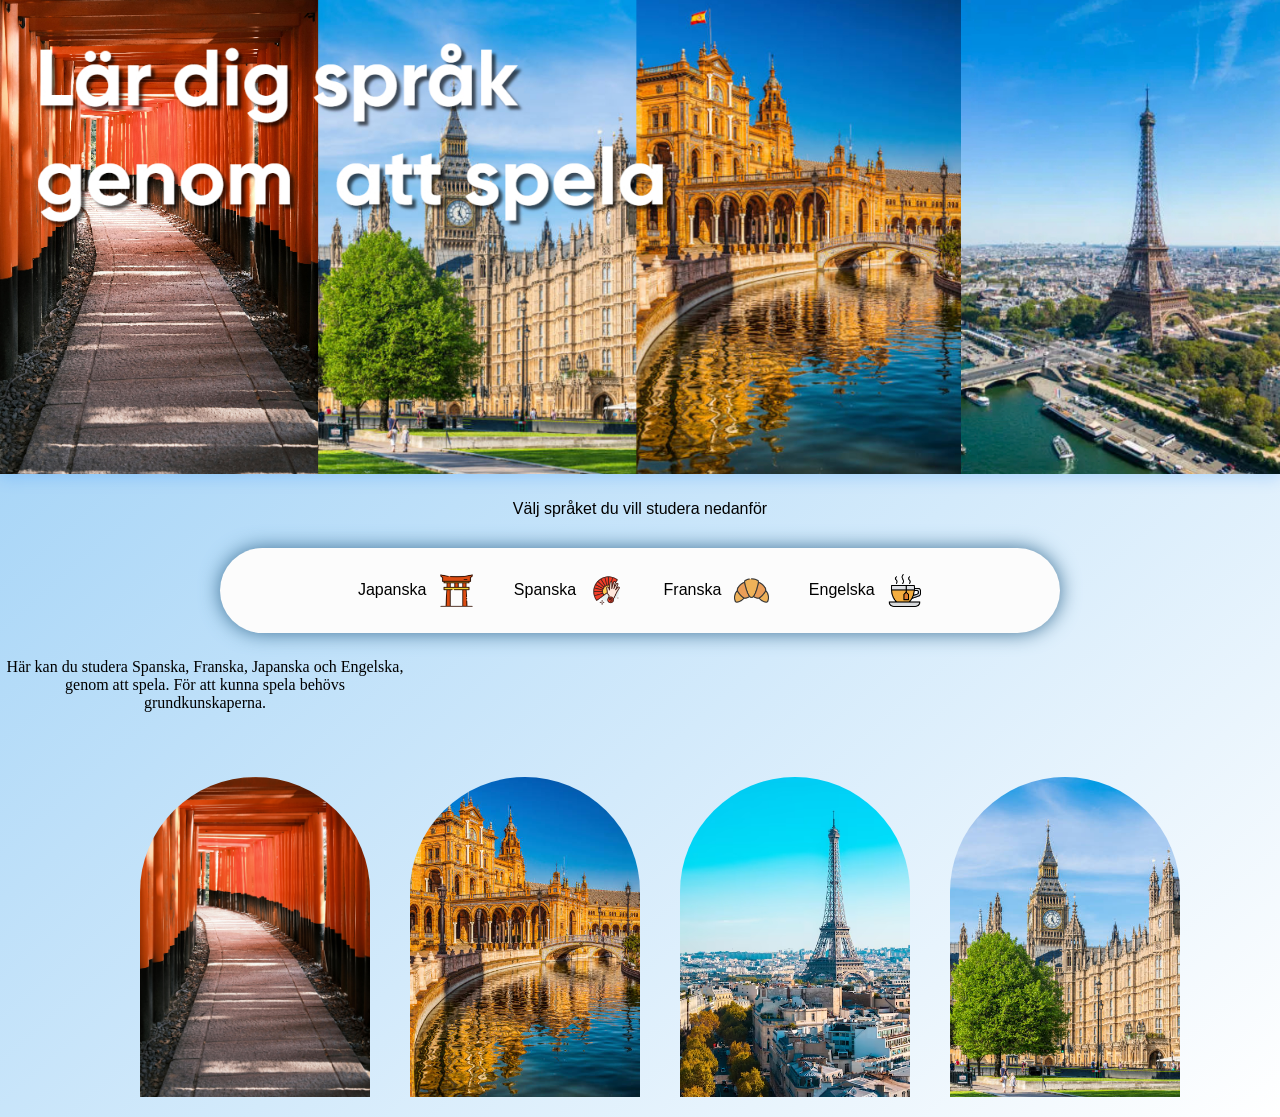
==== index.html @ 817408d9 "Removed the welcome" ====
<!DOCTYPE html>
<html>
<head>
<meta charset="UTF-8">
<title>hemsida</title>
<link rel="stylesheet" href="style.css">
<link rel="preconnect" href="https://fonts.googleapis.com">
<link rel="preconnect" href="https://fonts.gstatic.com" crossorigin>
<link href="https://fonts.googleapis.com/css2?family=Updock&display=swap" rel="stylesheet">
</head>
<body>
<div class= "startbild">
<img src="Lär dig språk (1).jpg" class="startbild1">
</div>
<p class="välj">Välj språket du vill studera nedanför</p>
<ul class="topnav">
    <li><a href="Japanska.html" class="Japanska-länk">Japanska <img src="torii.png" class="nav-icon"></a></li>
    <li><a href="Spanska.html" class="Spanska-länk">Spanska <img src="flamenco.png" class="nav-icon"></a></li>
    <li><a href="Franska.html" class="Franska-länk">Franska <img src="food.png" class="nav-icon"></a></li>
    <li><a href="Engelska.html" class="Engelska-länk">Engelska <img src="3504837.png" class="nav-icon"></a></li>
</ul>
<p class="information">Här kan du studera Spanska, Franska, Japanska och Engelska, genom att spela. 
    För att kunna spela behövs grundkunskaperna.</p>
<div class="bilder">
    <img src="free-photo-of-red-tunnel-in-an-japanese-park.jpeg" alt="Japan" class="image1">
    <img src="istockphoto-1327888154-612x612.jpg" alt="Spanien" class="image2">
    <img src="vertical-shot-eiffel-tower-surrounded-by-buildings-sunlight-paris-france_665346-17166.avif" alt="Frankrike" class="image3">
    <img src="istockphoto-1149156507-612x612.jpg" alt="England" class="image4"> 
</div>
</body>
</html>
---- style.css ----
body {
  margin: 0;
  padding:0;
  overflow-x:hidden;
background-image: linear-gradient(to bottom right, rgb(146, 203, 245), white);
}
.hemsidarubrik{
  font-family: "Updock", cursive;
  font-weight: 400;
  font-style: normal;
  font-size: 80px;
 text-align: center;
 margin: 0;
 padding:0;
}
.välj{
  padding:10px;
  display:flex;
  justify-content: center;
  font-family:Verdana, Geneva, Tahoma, sans-serif;

}
.information{
color: rgb(0, 0, 0);
padding:5px;
text-align: center;
margin-bottom: 40px;
opacity: 0,8;
width: 400px;
}
.topnav{
justify-content: center;
align-items: center;
max-width: 800px;
width:80%;
margin-bottom: 40px;
margin:20px auto;
padding:15px 20px;
position:relative;
overflow: hidden;
display: flex;
background-color: rgb(252, 252, 252);
border-radius: 50px;
box-shadow:0 0 20px rgb(63, 114, 150);
}

.topnav li a{
display:block;
padding:10px 20px;
display: inline-block;
font-family: 'Lucida Sans', 'Lucida Sans Regular', 'Lucida Grande', 'Lucida Sans Unicode', Geneva, Verdana, sans-serif;
color:rgb(0, 0, 0);
text-align: center;
text-decoration: none;
transition: all 0.3s ease-in-out;
}
.topnav li {
list-style: none;
margin: 0;
padding: 0;
float:left;
}
.topnav a{
display:inline-flex;
align-items: center;
gap:8px;
text-decoration: none;
padding:10px 20px;
}
.nav-icon{
  width: 35px;
  height:auto;
  display:inline-block;
  vertical-align: middle;
  margin-left: 8px;
  }
.topnav a:hover{
  padding:10px;
  border-radius: 10px;
  overflow:hidden;
}
.Spanska-länk:hover{
  backdrop-filter: blur(5px);
  background-color: rgb(238, 217, 122);
}
.Japanska-länk:hover{
backdrop-filter: blur(5px);
background-color: rgb(244, 79, 79);
}
.Franska-länk:hover{
  backdrop-filter: blur(5px);
  background-color: rgb(122, 228, 238);
}
.Engelska-länk:hover{
  backdrop-filter: blur(5px);
  background-color: rgb(126, 238, 122);
}
.bilder{
display: flex;
justify-content: center;
gap:40px;
width:100%;
padding: 20px;
}
.image1, .image2, .image3, .image4{
 width:20%;
 max-width:230px;
 height:320px;
 object-fit: cover;
 border-radius: 150px 150px 0 0;
  }
  @keyframes slidedown {
   0% {
    transform: translateY(-100%);
    opacity:0;
   }
   100% {
    transform: translateY(0);
    opacity:1;
   }
  }


  .startbild1{
    width: 100%;
    height: auto;
    margin: 0;
    padding:0;
    box-shadow: 0 4px 15px rgba(0, 120, 255, 0.2);
    display: block;
    animation: slidedown 2s ease-out forwards;
    }
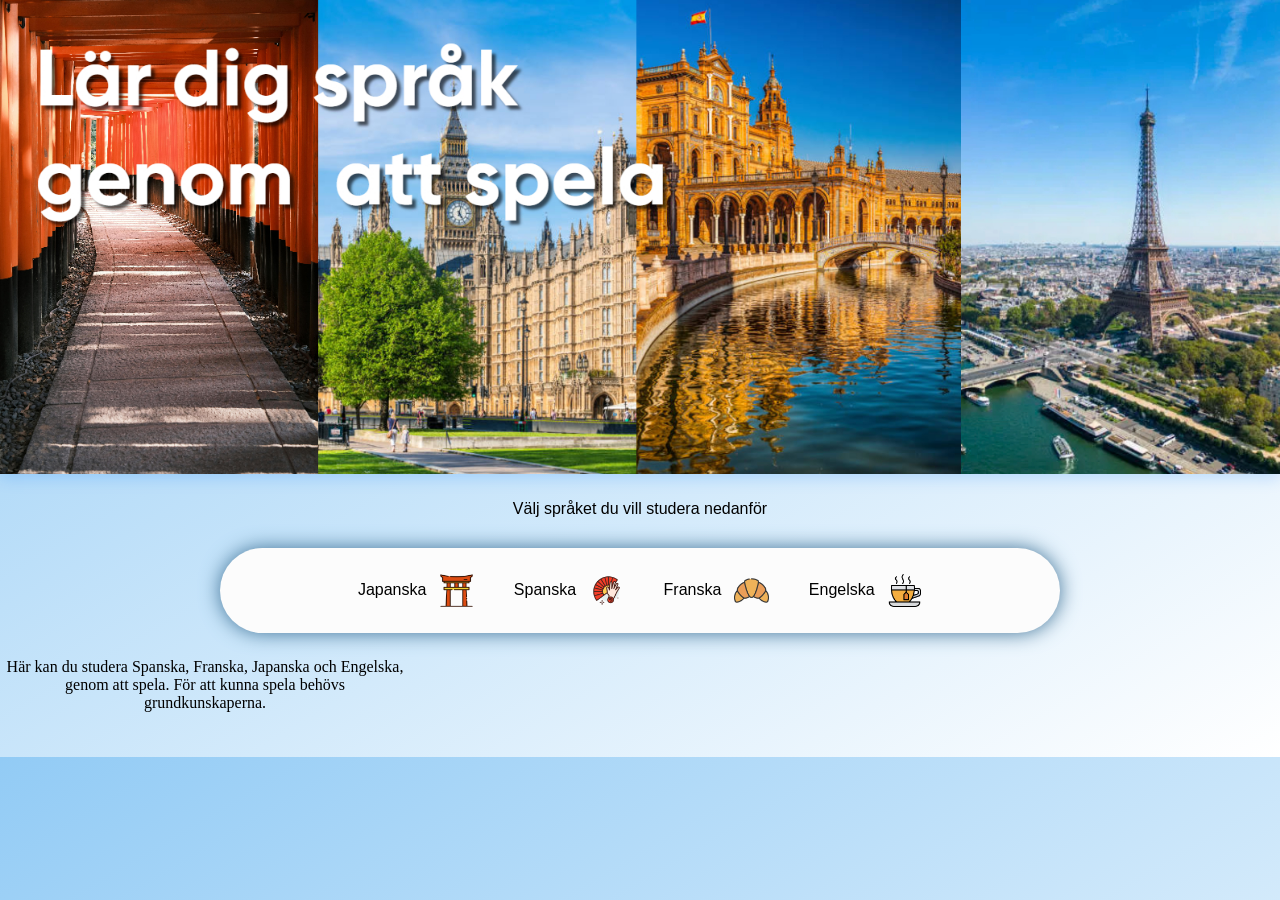
==== commit 1fcbf399: "Removed the orginal pictures" ====
--- a/index.html
+++ b/index.html
@@ -21,11 +21,5 @@
 </ul>
 <p class="information">Här kan du studera Spanska, Franska, Japanska och Engelska, genom att spela. 
     För att kunna spela behövs grundkunskaperna.</p>
-<div class="bilder">
-    <img src="free-photo-of-red-tunnel-in-an-japanese-park.jpeg" alt="Japan" class="image1">
-    <img src="istockphoto-1327888154-612x612.jpg" alt="Spanien" class="image2">
-    <img src="vertical-shot-eiffel-tower-surrounded-by-buildings-sunlight-paris-france_665346-17166.avif" alt="Frankrike" class="image3">
-    <img src="istockphoto-1149156507-612x612.jpg" alt="England" class="image4"> 
-</div>
 </body>
 </html>
--- a/style.css
+++ b/style.css
@@ -102,13 +102,6 @@
 width:100%;
 padding: 20px;
 }
-.image1, .image2, .image3, .image4{
- width:20%;
- max-width:230px;
- height:320px;
- object-fit: cover;
- border-radius: 150px 150px 0 0;
-  }
   @keyframes slidedown {
    0% {
     transform: translateY(-100%);
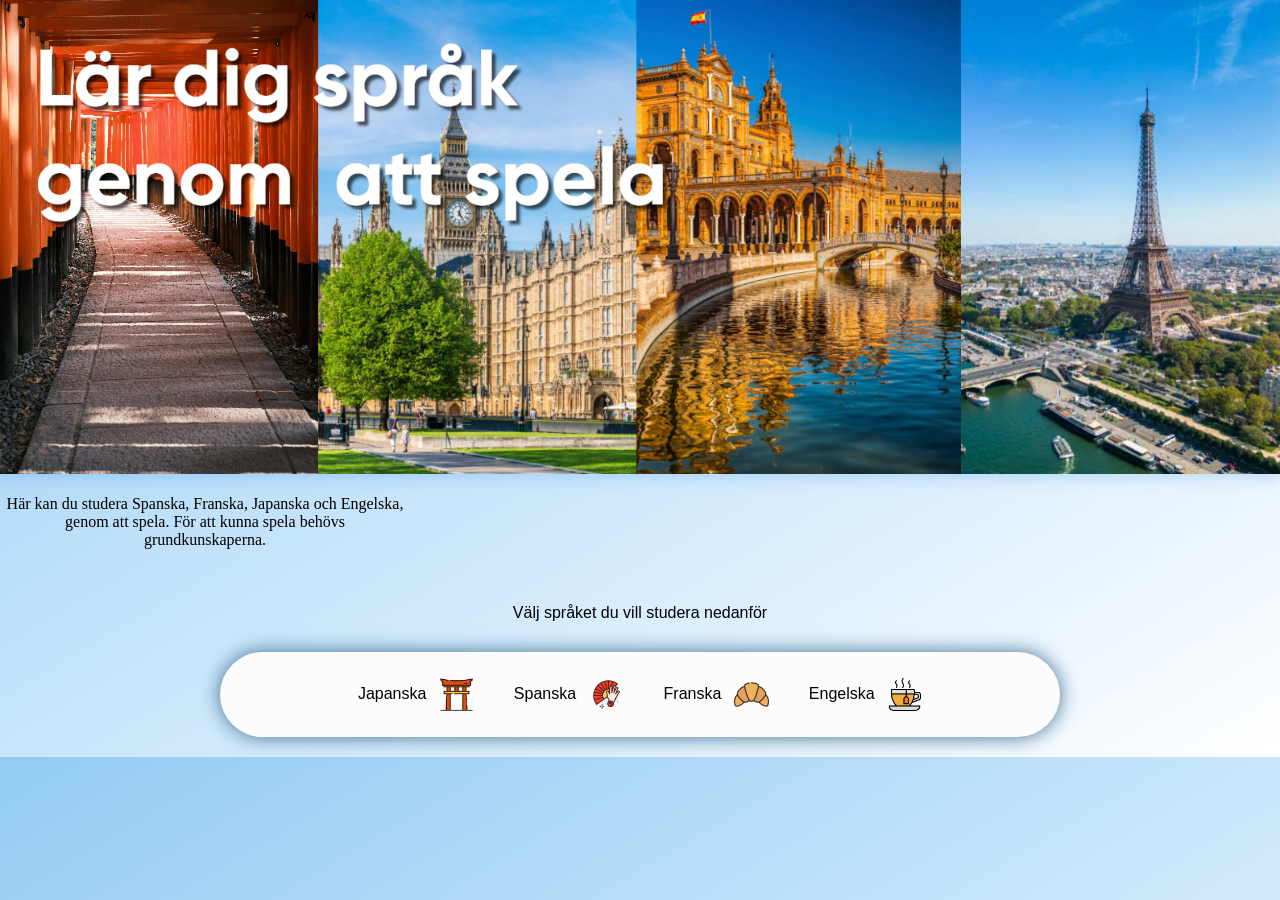
==== commit 5a803922: "moved the text" ====
--- a/index.html
+++ b/index.html
@@ -12,6 +12,8 @@
 <div class= "startbild">
 <img src="Lär dig språk (1).jpg" class="startbild1">
 </div>
+<p class="information">Här kan du studera Spanska, Franska, Japanska och Engelska, genom att spela. 
+    För att kunna spela behövs grundkunskaperna.</p>
 <p class="välj">Välj språket du vill studera nedanför</p>
 <ul class="topnav">
     <li><a href="Japanska.html" class="Japanska-länk">Japanska <img src="torii.png" class="nav-icon"></a></li>
@@ -19,7 +21,5 @@
     <li><a href="Franska.html" class="Franska-länk">Franska <img src="food.png" class="nav-icon"></a></li>
     <li><a href="Engelska.html" class="Engelska-länk">Engelska <img src="3504837.png" class="nav-icon"></a></li>
 </ul>
-<p class="information">Här kan du studera Spanska, Franska, Japanska och Engelska, genom att spela. 
-    För att kunna spela behövs grundkunskaperna.</p>
 </body>
 </html>
--- a/style.css
+++ b/style.css
@@ -95,13 +95,6 @@
   backdrop-filter: blur(5px);
   background-color: rgb(126, 238, 122);
 }
-.bilder{
-display: flex;
-justify-content: center;
-gap:40px;
-width:100%;
-padding: 20px;
-}
   @keyframes slidedown {
    0% {
     transform: translateY(-100%);
@@ -121,6 +114,6 @@
     padding:0;
     box-shadow: 0 4px 15px rgba(0, 120, 255, 0.2);
     display: block;
-    animation: slidedown 2s ease-out forwards;
+    animation: slidedown 1s ease-out forwards;
     }
     
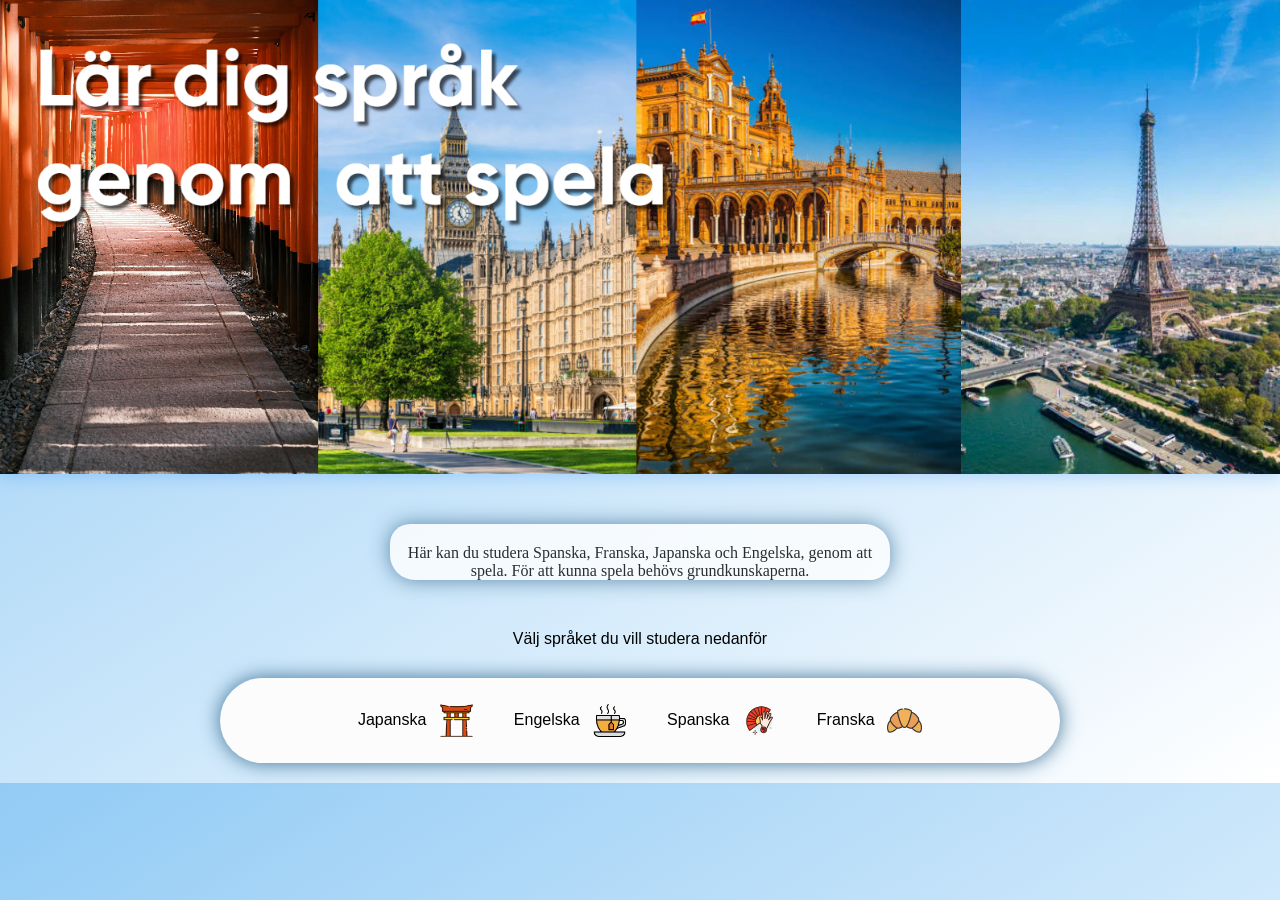
==== commit 4ead7ead: "Update index.html" ====
--- a/index.html
+++ b/index.html
@@ -17,9 +17,9 @@
 <p class="välj">Välj språket du vill studera nedanför</p>
 <ul class="topnav">
     <li><a href="Japanska.html" class="Japanska-länk">Japanska <img src="torii.png" class="nav-icon"></a></li>
+    <li><a href="Engelska.html" class="Engelska-länk">Engelska <img src="3504837.png" class="nav-icon"></a></li>
     <li><a href="Spanska.html" class="Spanska-länk">Spanska <img src="flamenco.png" class="nav-icon"></a></li>
     <li><a href="Franska.html" class="Franska-länk">Franska <img src="food.png" class="nav-icon"></a></li>
-    <li><a href="Engelska.html" class="Engelska-länk">Engelska <img src="3504837.png" class="nav-icon"></a></li>
 </ul>
 </body>
 </html>
--- a/style.css
+++ b/style.css
@@ -22,11 +22,16 @@
 }
 .information{
 color: rgb(0, 0, 0);
-padding:5px;
+border-radius: 20px 25px;
 text-align: center;
+padding-top: 20px;
+margin: 50px auto 40px auto;
+background-color: rgb(255, 255, 255);
 margin-bottom: 40px;
-opacity: 0,8;
-width: 400px;
+opacity: 0.8;
+width: 500px;
+box-shadow:0 0 20px rgb(63, 114, 150);
+display: flex;
 }
 .topnav{
 justify-content: center;
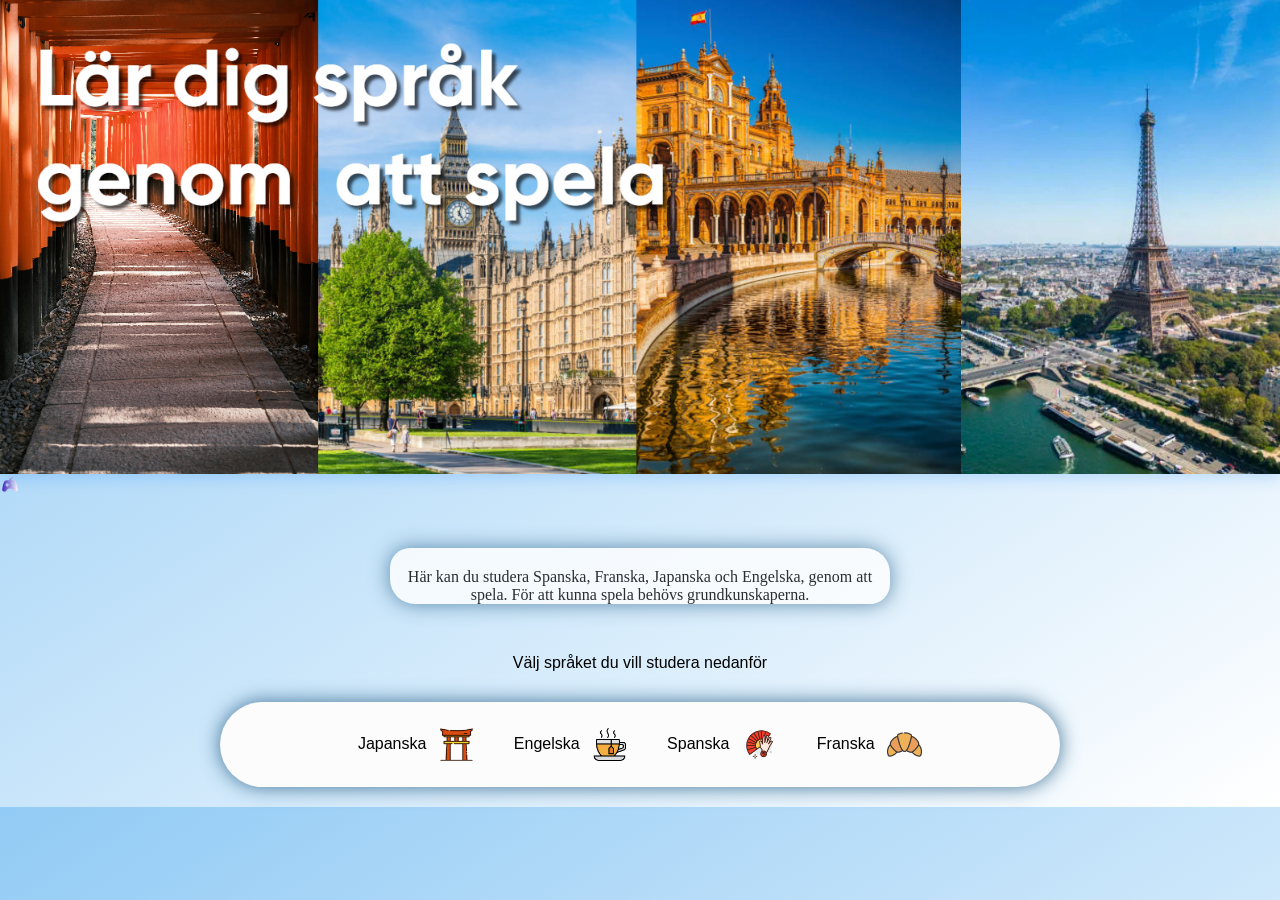
==== commit 5f36fadd: "added a game icon" ====
--- a/index.html
+++ b/index.html
@@ -12,6 +12,7 @@
 <div class= "startbild">
 <img src="Lär dig språk (1).jpg" class="startbild1">
 </div>
+<img src="gamepad.png" class="game">
 <p class="information">Här kan du studera Spanska, Franska, Japanska och Engelska, genom att spela. 
     För att kunna spela behövs grundkunskaperna.</p>
 <p class="välj">Välj språket du vill studera nedanför</p>
--- a/style.css
+++ b/style.css
@@ -4,17 +4,13 @@
   overflow-x:hidden;
 background-image: linear-gradient(to bottom right, rgb(146, 203, 245), white);
 }
-.hemsidarubrik{
-  font-family: "Updock", cursive;
-  font-weight: 400;
-  font-style: normal;
-  font-size: 80px;
- text-align: center;
- margin: 0;
- padding:0;
+.game{
+width:20px;
 }
 .välj{
   padding:10px;
+  text-align: center;
+  font-weight: 400;
   display:flex;
   justify-content: center;
   font-family:Verdana, Geneva, Tahoma, sans-serif;
@@ -63,7 +59,6 @@
 list-style: none;
 margin: 0;
 padding: 0;
-float:left;
 }
 .topnav a{
 display:inline-flex;
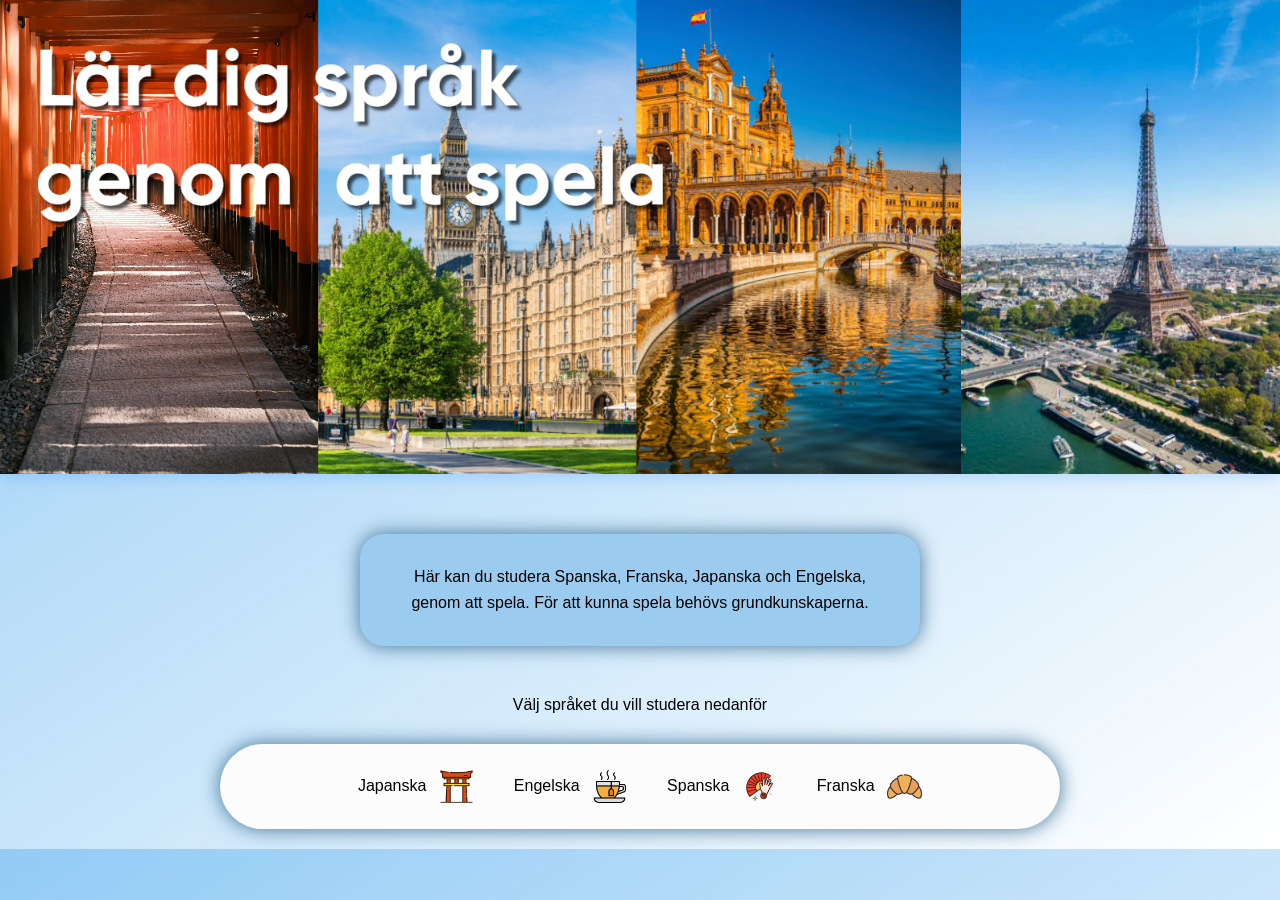
==== commit 292c4038: "Removed game icon" ====
--- a/index.html
+++ b/index.html
@@ -12,7 +12,6 @@
 <div class= "startbild">
 <img src="Lär dig språk (1).jpg" class="startbild1">
 </div>
-<img src="gamepad.png" class="game">
 <p class="information">Här kan du studera Spanska, Franska, Japanska och Engelska, genom att spela. 
     För att kunna spela behövs grundkunskaperna.</p>
 <p class="välj">Välj språket du vill studera nedanför</p>
--- a/style.css
+++ b/style.css
@@ -3,9 +3,6 @@
   padding:0;
   overflow-x:hidden;
 background-image: linear-gradient(to bottom right, rgb(146, 203, 245), white);
-}
-.game{
-width:20px;
 }
 .välj{
   padding:10px;
@@ -17,15 +14,17 @@
 
 }
 .information{
+font-family:Verdana, Geneva, Tahoma, sans-serif;
 color: rgb(0, 0, 0);
-border-radius: 20px 25px;
+background-color:  rgb(155, 204, 239);
+width: 90%;
+max-width: 500px;
+border-radius: 24px;
 text-align: center;
-padding-top: 20px;
-margin: 50px auto 40px auto;
-background-color: rgb(255, 255, 255);
+padding:30px;
+margin: 60px auto 20px auto;
 margin-bottom: 40px;
-opacity: 0.8;
-width: 500px;
+line-height: 1.6;
 box-shadow:0 0 20px rgb(63, 114, 150);
 display: flex;
 }
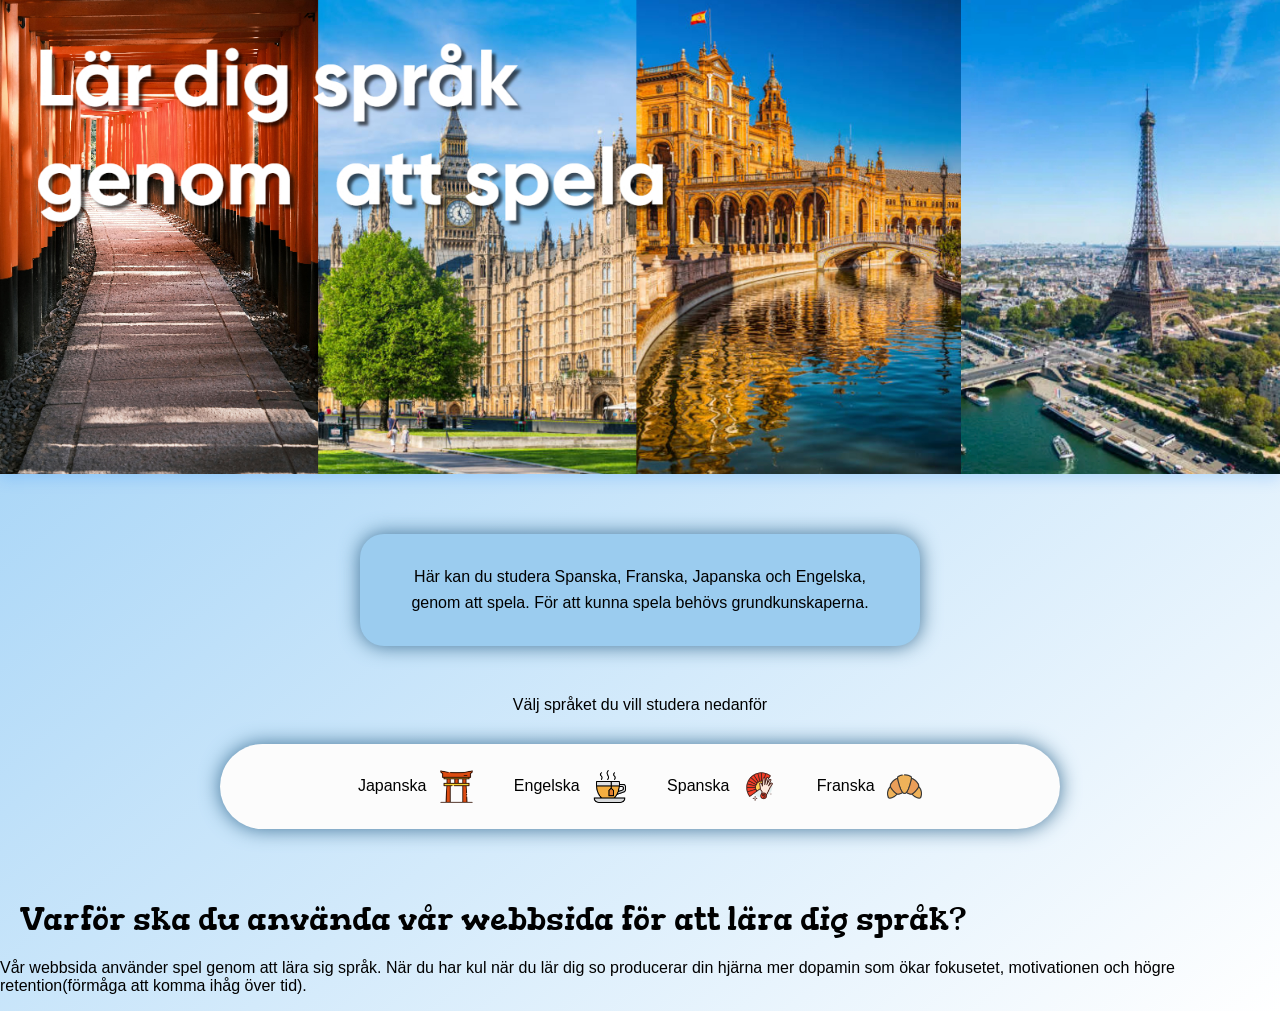
==== commit 5865438e: "Created the why our webbside" ====
--- a/index.html
+++ b/index.html
@@ -6,7 +6,7 @@
 <link rel="stylesheet" href="style.css">
 <link rel="preconnect" href="https://fonts.googleapis.com">
 <link rel="preconnect" href="https://fonts.gstatic.com" crossorigin>
-<link href="https://fonts.googleapis.com/css2?family=Updock&display=swap" rel="stylesheet">
+<link href="https://fonts.googleapis.com/css2?family=Gorditas:wght@400;700&family=Updock&display=swap" rel="stylesheet">
 </head>
 <body>
 <div class= "startbild">
@@ -21,5 +21,7 @@
     <li><a href="Spanska.html" class="Spanska-länk">Spanska <img src="flamenco.png" class="nav-icon"></a></li>
     <li><a href="Franska.html" class="Franska-länk">Franska <img src="food.png" class="nav-icon"></a></li>
 </ul>
+<h1 class="varför">Varför ska du använda vår webbsida för att lära dig språk?</h1>
+<p class="merinfo">Vår webbsida använder spel genom att lära sig språk. När du har kul när du lär dig so producerar din hjärna mer dopamin som ökar fokusetet, motivationen och högre retention(förmåga att komma ihåg över tid).  </p>
 </body>
 </html>
--- a/style.css
+++ b/style.css
@@ -11,11 +11,25 @@
   display:flex;
   justify-content: center;
   font-family:Verdana, Geneva, Tahoma, sans-serif;
-
+}
+.varför{
+display: flex;
+text-align: center;
+color: rgb(0, 0, 0);
+font-family: "Gorditas", serif;
+  font-weight: 400;
+  font-style: normal;
+  margin: 20px;
+  padding-top: 50px;
+}
+.merinfo{
+font-family: 'Segoe UI', Tahoma, Geneva, Verdana, sans-serif;
 }
 .information{
 font-family:Verdana, Geneva, Tahoma, sans-serif;
+backdrop-filter: blur(10px);
 color: rgb(0, 0, 0);
+background: rgba(255, 255, 255, 0.4);
 background-color:  rgb(155, 204, 239);
 width: 90%;
 max-width: 500px;
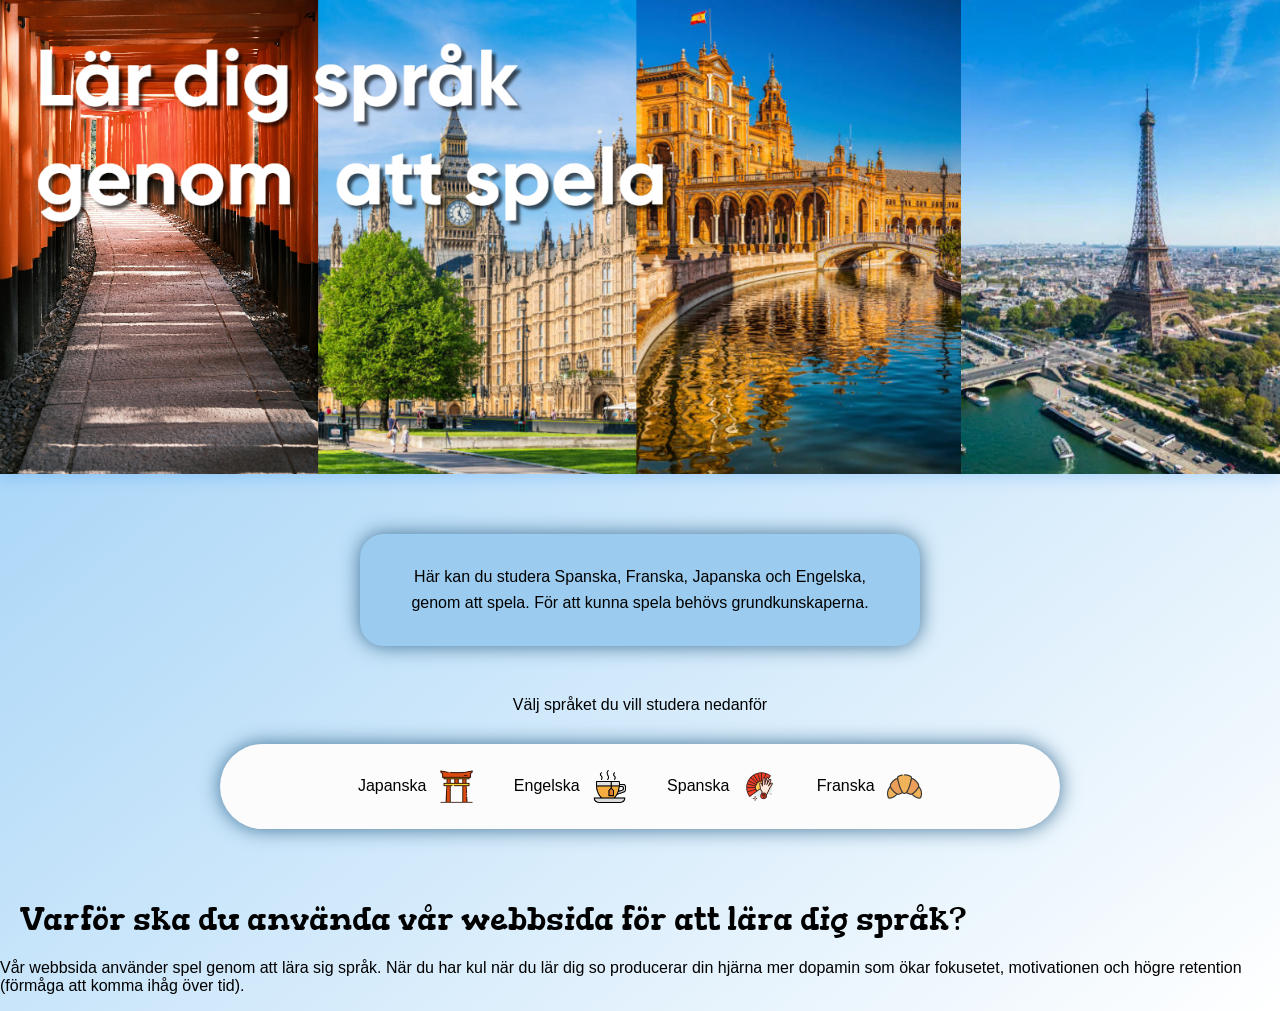
==== commit 8a0e6784: "changed font" ====
--- a/index.html
+++ b/index.html
@@ -22,6 +22,6 @@
     <li><a href="Franska.html" class="Franska-länk">Franska <img src="food.png" class="nav-icon"></a></li>
 </ul>
 <h1 class="varför">Varför ska du använda vår webbsida för att lära dig språk?</h1>
-<p class="merinfo">Vår webbsida använder spel genom att lära sig språk. När du har kul när du lär dig so producerar din hjärna mer dopamin som ökar fokusetet, motivationen och högre retention(förmåga att komma ihåg över tid).  </p>
+<p class="merinfo">Vår webbsida använder spel genom att lära sig språk. När du har kul när du lär dig so producerar din hjärna mer dopamin som ökar fokusetet, motivationen och högre retention (förmåga att komma ihåg över tid).  </p>
 </body>
 </html>
--- a/style.css
+++ b/style.css
@@ -14,8 +14,9 @@
 }
 .varför{
 display: flex;
+overflow: hidden;
 text-align: center;
-color: rgb(0, 0, 0);
+color: linear-gradiant(to right, black);
 font-family: "Gorditas", serif;
   font-weight: 400;
   font-style: normal;
@@ -23,6 +24,7 @@
   padding-top: 50px;
 }
 .merinfo{
+  overflow: hidden;
 font-family: 'Segoe UI', Tahoma, Geneva, Verdana, sans-serif;
 }
 .information{
